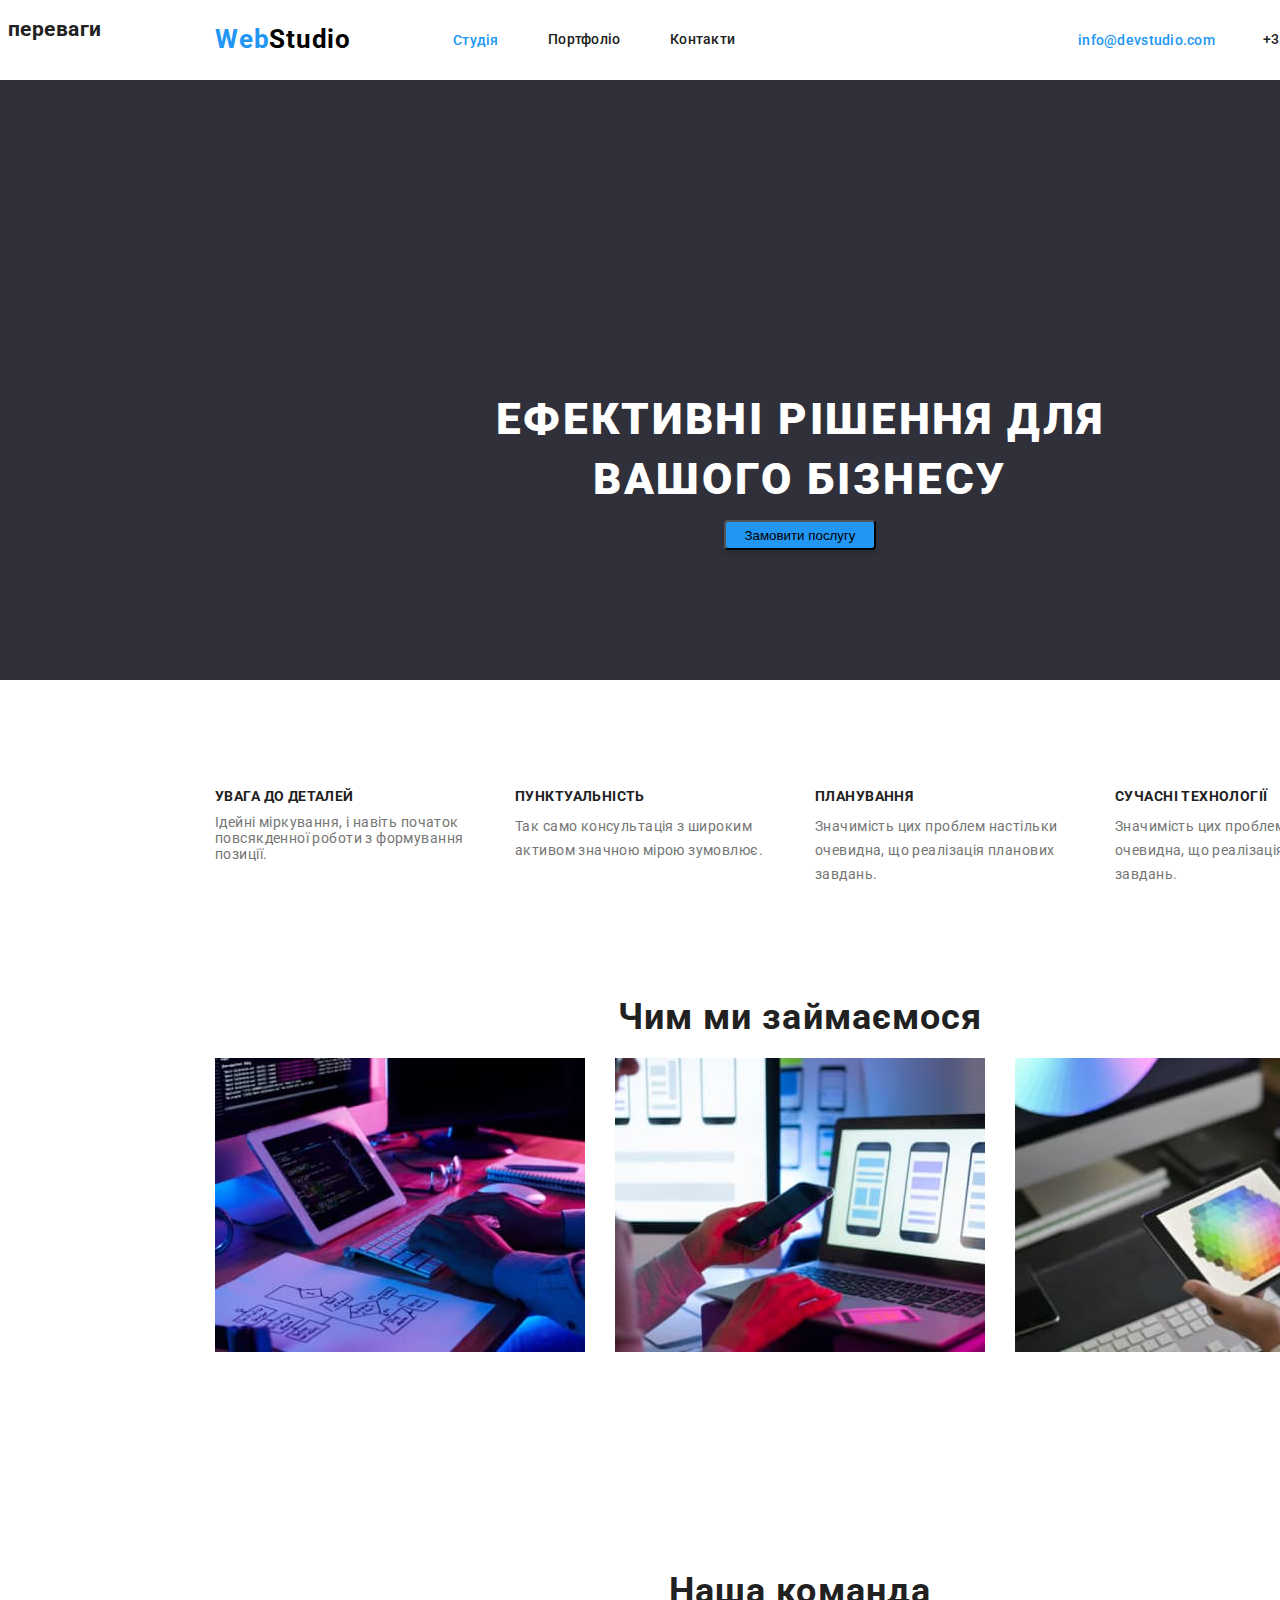
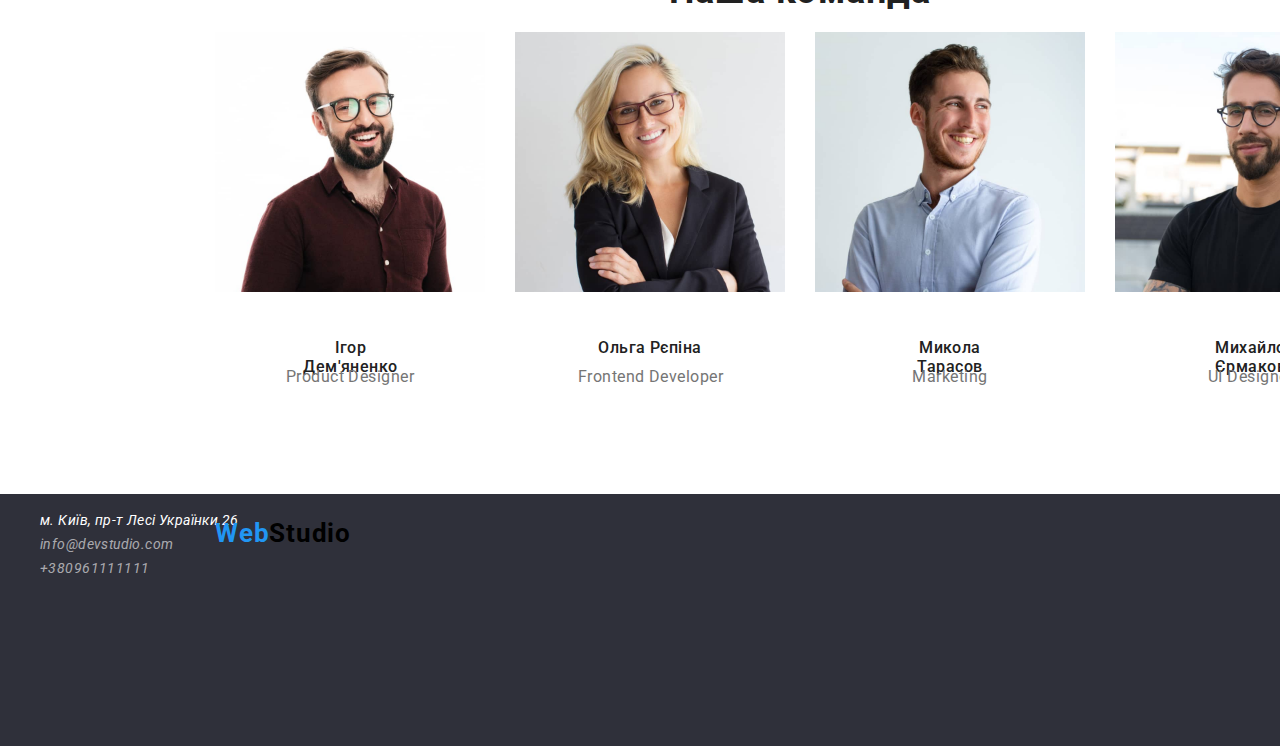
==== index.html @ 4e63bd3e "new" ====
<!DOCTYPE html>
<html lang="en">
<head>
    <meta charset="UTF-8">
    <meta http-equiv="X-UA-Compatible" content="IE=edge">
    <meta name="viewport" content="width=device-width, initial-scale=1.0">
    <title>Document</title>
    <link rel="preconnect" href="https://fonts.googleapis.com">
    <link rel="preconnect" href="https://fonts.gstatic.com" crossorigin>
    <link
      href="https://fonts.googleapis.com/css2?family=Raleway:700;&family=Roboto:400;500;700;900&display=swap"
      rel="stylesheet">
    <link rel="stylesheet" href="./css/style.css">
</head>
<body>
  <header>
   <a class="logo link logos"href='./index.html'>Web<span class="logoheader">Studio</span></a>
      <nav> 
        <ul class="list">
        <li><a class="lis-a lis-s link" href="./index.html">Студія</a></li>
        <li><a class="lis-b lis-p link" href="./portfolio.html">Портфоліо</a></li>
        <li><a class="lis-b link contact-style" href="">Контакти</a></li>
       </nav>
       <ul class="link list">
        <li><a class="lis-a link mail-s" href="mailto:info@devstudio.com">info@devstudio.com</a></li>
        <li><a class="lis-b link phone-s" href="tel:+380961111111">+380961111111</a></li>
      </ul>
  </header>  
<main>
    <section class="decision main-s">
        <h1 class="efect">Ефективні рішення для вашого бізнесу</h1>
        <button class="button" type="button">Замовити послугу</button>
    </section>
    <section class="service">
      <h2>переваги</h2>
      <ul class="list">
        <li>
        <h3 class="benefits-atantion">УВАГА ДО ДЕТАЛЕЙ</h3>
        <p class="about-benefits-atantion">Ідейні міркування, і навіть початок повсякденної роботи з формування позиції.</p>
      </li>
      <li>
        <h3 class="benefits-t">ПУНКТУАЛЬНІСТЬ</h3>
        <p class="about-benefits-time">Так само консультація з широким активом значною мірою зумовлює.</p>
      </li>
      <li>
        <h3 class="benefits-p">ПЛАНУВАННЯ</h3>
        <p class="about-benefits-plan">Значимість цих проблем настільки очевидна, що реалізація планових завдань.</p>
      </li>
      <li>
        <h3 class="benefits-tech">СУЧАСНІ ТЕХНОЛОГІЇ</h3>
        <p class="about-benefits-tech">Значимість цих проблем настільки очевидна, що реалізація планових завдань.</p>
      </li>
      </ul>  
    </section>
     <section class="what-we-are-doing">
        <H2 class="doing">Чим ми займаємося</H2>
        <ul class="list">
          <li><img class="fot" src="./img/fot.jpg" alt="foto1" width="370" height="auto"></li>
          <li><img class="fot1" src="./img/fot(1).jpg" alt="foto2" width="370" height="auto"></li>
          <li><img class="fot2" src="./img/fot(2).jpg" alt="foto3" width="370" height="auto"></li>
        </ul>
</section>
<section class="team">
    <H2 class="team-our" >Наша команда</H2>
    <ul class="list list-style-name">
    <li><img class="ihor" src="./img/ihor(1).jpg" alt="Ihor" width="270" height="auto"><h3 class="first-name-i">Ігор Дем'яненко</h3><p class="about-name-i">Product Designer</p></li>
    <li><img class="helga" src="./img/helga(1).jpg" alt="Helga" width="270" height="auto"><h3 class="first-name-h">Ольга Рєпіна</h3><p class="about-name-h">Frontend Developer</p></li>
    <li><img class="mykola" src="./img/mykola(1).jpg" alt="Mykola" width="270" height="auto"><h3 class="first-name-m">Микола Тарасов</h3><p class="about-name-m">Marketing</p></li>
    <li><img class="myhailo" src="./img/yermakov(1).jpg" alt="Mychaylo" width="270" height="auto"><h3 class="first-name-my">Михайло Єрмаков</h3><p class="about-name-my">UI Designer</p></li>
    </ul>
</section>
 </main>
  <footer class="color-footer">
  <a class="logo link logos" href='./index.html'>Web<span class="logoheader">Studio</span></a>
    <address>
      <ul class="link list">
        <li> <a class="street link" href="https://goo.gl/maps/SQMBnQ5JrjQnpqjb7"target="_blank" rel="noreferrer noopener">м. Київ, пр-т Лесі Українки,26</a></li>
        <li><a class="contact link" href="mailto:info@devstudio.com">info@devstudio.com</a></li>
        <li><a class="contact link" href="tel:+380961111111">+380961111111</a></li>
      </ul>
    </address>
</footer>
</body>
</html>
---- css/style.css ----
body {
    font-family: 'Roboto', sans-serif;
    background-color: #FFFFFF;
    color: #212121;
    font-size: 14px;
    letter-spacing: 0.03em;
}
/*HEADER*/
.link {
    text-decoration: none;
}
.list {
    list-style: none;
}
.logo {
        font-weight: 700;
        font-size: 26px;
        line-height: 31px;
        letter-spacing: 0.03em;
        color: #2196F3;
        text-decoration: none;
}
.logos {
    position: absolute;
        width: 145px;
        height: 31px;
        left: 215px;
        top: 24px;
} 
.logoheader {
        font-weight: 700;
        font-size: 26px;
        line-height: 31px;
        letter-spacing: 0.03em;
        color: #000000
}
.lis-p {
    position: absolute;
        width: 72px;
        height: 16px;
        left: 548px;
        top: 32px;
}
.lis-s {
    position: absolute;
        width: 45px;
        height: 16px;
        left: 453px;
        top: 32px;
}
.lis-b {
    font-weight: 500;
        font-size: 14px;
        line-height: 1.14;
        letter-spacing: 0.02em;
    color: #212121;
}
.contact-style {
    position: absolute;
        width: 64px;
        height: 16px;
        left: 670px;
        top: 32px;
}
.mail-s {
    position: absolute;
        width: 135px;
        height: 16px;
        left: 1078px;
        top: 32px;
}
.phone-s {
    position: absolute;
        width: 122px;
        height: 16px;
        left: 1263px;
        top: 32px;
}
.lis-a {
    font-weight: 500;
        font-size: 14px;
        line-height: 16px;
        letter-spacing: 0.02em;
    color: #2196F3;
}
.lis-c {
    font-weight: 500;
        font-size: 14px;
        line-height: 16px;
        letter-spacing: 0.02em;
    color: #757575;
    /*main*/
}
.efect {
    font-weight: 900;
        font-size: 44px;
        line-height: 60px;
        text-align: center;
        letter-spacing: 0.06em;
        text-transform: uppercase;
    color: #FFFFFF;
    position: absolute;
        width: 696px;
        height: 120px;
        left: 452px;
        top: 280px;
}
.main-s {
    position: absolute;
        width: 1600px;
        height: 600px;
        left: 0px;
        top: 80px;
    background: #2F303A;
}
.button {
    width: 216px;
        height: 50px;
        left: 692px;
        top: 430px;
        background: #2196F3;
        box-shadow: 0px 4px 4px rgba(0, 0, 0, 0.15);
        border-radius: 4px;
        cursor: pointer;
        position: absolute;
            width: 152px;
            height: 30px;
            left: 724px;
            top: 440px;
}
.benefits-atantion {
position: absolute;
    width: 270px;
    height: 16px;
    left: 215px;
    top: 774px;
    font-family: 'Roboto';
    font-style: normal;
    font-weight: 700;
    font-size: 14px;
    line-height: 16px;
    letter-spacing: 0.03em;
    text-transform: uppercase;
    color: #212121;
}
.about-benefits-atantion {
    position: absolute;
        width: 270px;
        height: 72px;
        left: 215px;
        top: 800px;
        font-family: 'Roboto';
        font-style: normal;
        font-weight: 400;
        font-size: 14px;
        line-height: 1,71px;
        /* or 171% */
        letter-spacing: 0.03em;
        color: #757575;
}
.benefits-t {
    position: absolute;
        width: 270px;
        height: 16px;
        left: 515px;
        top: 774px;
        font-family: 'Roboto';
        font-style: normal;
        font-weight: 700;
        font-size: 14px;
        line-height: 16px;
        letter-spacing: 0.03em;
        text-transform: uppercase;
        color: #212121;
}
.about-benefits-time {
    position: absolute;
        width: 270px;
        height: 48px;
        left: 515px;
        top: 800px;
    
        font-family: 'Roboto';
        font-style: normal;
        font-weight: 400;
        font-size: 14px;
        line-height: 24px;
        /* or 171% */
     letter-spacing: 0.03em;
     color: #757575;
}
.benefits-p {
position: absolute;
    width: 270px;
    height: 16px;
    left: 815px;
    top: 774px;
    font-family: 'Roboto';
    font-style: normal;
    font-weight: 700;
    font-size: 14px;
    line-height: 16px;
    letter-spacing: 0.03em;
    text-transform: uppercase;
    color: #212121;
}
.about-benefits-plan {
    position: absolute;
        width: 270px;
        height: 48px;
        left: 815px;
        top: 800px;
        font-family: 'Roboto';
        font-style: normal;
        font-weight: 400;
        font-size: 14px;
        line-height: 24px;
        /* or 171% */
    letter-spacing: 0.03em;
    color: #757575;
}
.benefits-tech {
    position: absolute;
        width: 270px;
        height: 16px;
        left: 1115px;
        top: 774px;
        font-family: 'Roboto';
        font-style: normal;
        font-weight: 700;
        font-size: 14px;
        line-height: 16px;
        letter-spacing: 0.03em;
        text-transform: uppercase;
        color: #212121;
}
.about-benefits-tech {
    position: absolute;
        width: 270px;
        height: 72px;
        left: 1115px;
        top: 800px;
    font-family: 'Roboto';
        font-style: normal;
        font-weight: 400;
        font-size: 14px;
        line-height: 24px;
        /* or 171% */
    letter-spacing: 0.03em;
    color: #757575;
}
.doing {
    position: absolute;
        width: 366px;
        height: 42px;
        left: 617px;
        top: 966px;
    font-family: 'Roboto';
        font-style: normal;
        font-weight: 700;
        font-size: 36px;
        line-height: 42px;
        text-align: center;
        letter-spacing: 0.03em;
    color: #212121;
}
.fot {
    position: absolute;
        width: 370px;
        height: 294px;
        left: 215px;
        top: 1058px;
    background: url(close-up-image-programer-working-his-desk-office_1098-18707.jpg);
        mix-blend-mode: normal;
}
.fot1 {
    position: absolute;
        width: 370px;
        height: 294px;
        left: 615px;
        top: 1058px;
     background: url(web-ui-designers-are-developing-application-smartphones-team-creators-is-working-interface-mobile-phones_8119-2713.jpg);
}
.fot2 {
    position: absolute;
        width: 370px;
        height: 294px;
        left: 1015px;
        top: 1058px;
     background: url(creative-artist-web-design-with-working-colour-selection-graphic-tablet_35674-1119.jpg);
}
.team-our {
position: absolute;
    width: 264px;
    height: 42px;
    left: 668px;
    top: 1540px;
font-family: 'Roboto';
    font-style: normal;
    font-weight: 700;
    font-size: 36px;
    line-height: 42px;
    text-align: center;
    letter-spacing: 0.03em;
color: #212121;
}
.ihor {
    position: absolute;
        width: 270px;
        height: 260px;
        left: 215px;
        top: 1632px;
    background: url(4853.jpg);
        border-radius: 0px;
}
.first-name-i {
    position: absolute;
        width: 129px;
        height: 19px;
        left: 286px;
        top: 1922px;
    font-family: 'Roboto';
        font-style: normal;
        font-weight: 500;
        font-size: 16px;
        line-height: 19px;
        /* identical to box height */
    text-align: center;
        letter-spacing: 0.03em;
    color: #212121;
}
.about-name-i {
position: absolute;
    width: 130px;
    height: 19px;
    left: 285px;
    top: 1951px;
font-family: 'Roboto';
    font-style: normal;
    font-weight: 400;
    font-size: 16px;
    line-height: 19px;
    /* identical to box height */
 text-align: center;
    letter-spacing: 0.03em;
 color: #757575;
}
.helga {
    position: absolute;
        width: 270px;
        height: 260px;
        left: 515px;
        top: 1632px;
    background: url(5844);
        border-radius: 0px;
}
.first-name-h {
    position: absolute;
        width: 104px;
        height: 19px;
        left: 598px;
        top: 1922px;
    font-family: 'Roboto';
        font-style: normal;
        font-weight: 500;
        font-size: 16px;
        line-height: 19px;
        /* identical to box height */
     text-align: center;
        letter-spacing: 0.03em;
     color: #212121;
}
.about-name-h {
    position: absolute;
        width: 147px;
        height: 19px;
        left: 577px;
        top: 1951px;
    font-family: 'Roboto';
        font-style: normal;
        font-weight: 400;
        font-size: 16px;
        line-height: 19px;
        /* identical to box height */
    text-align: center;
        letter-spacing: 0.03em;
    color: #757575;
}
.mykola {
    position: absolute;
        width: 270px;
        height: 260px;
        left: 815px;
        top: 1632px;
    background: url(16166.jpg);
        border-radius: 0px;
}
.first-name-m {
    position: absolute;
        width: 130px;
        height: 19px;
        left: 885px;
        top: 1922px;
    font-family: 'Roboto';
        font-style: normal;
        font-weight: 500;
        font-size: 16px;
        line-height: 19px;
        /* identical to box height */
    text-align: center;
        letter-spacing: 0.03em;
    color: #212121;
}
.about-name-m {
    position: absolute;
        width: 76px;
        height: 19px;
        left: 912px;
        top: 1951px;
    font-family: 'Roboto';
        font-style: normal;
        font-weight: 400;
        font-size: 16px;
        line-height: 19px;
        /* identical to box height */
     text-align: center;
        letter-spacing: 0.03em;
    color: #757575;
}
.myhailo {
    position: absolute;
        width: 270px;
        height: 260px;
        left: 1115px;
        top: 1632px;
    background: url(2968);
        border-radius: 0px;
}
.first-name-my {
    position: absolute;
        width: 145px;
        height: 19px;
        left: 1178px;
        top: 1922px;
    font-family: 'Roboto';
        font-style: normal;
        font-weight: 500;
        font-size: 16px;
        line-height: 19px;
        /* identical to box height */
    text-align: center;
        letter-spacing: 0.03em;
    color: #212121;
}
.about-name-my {
    position: absolute;
        width: 87px;
        height: 19px;
        left: 1207px;
        top: 1951px;
    font-family: 'Roboto';
        font-style: normal;
        font-weight: 400;
        font-size: 16px;
        line-height: 19px;
        /* identical to box height */
    text-align: center;
        letter-spacing: 0.03em;
    color: #757575;
}
    
/*FOOTER*/
.color-footer {
    position: absolute;
        width: 1600px;
        height: 252px;
        left: 0px;
        top: 2094px;
    background: #2F303A;
}
.street {
    font-weight: 400;
        font-size: 14px;
        line-height: 24px;
        letter-spacing: 0.03em;
    color: #FFFFFF;
}
.contact {
    font-weight: 400;
        font-size: 14px;
        line-height: 24px;
        letter-spacing: 0.03em;
    color: rgba(255, 255, 255, 0.6);
}
.street-s {
    position: absolute;
        width: 231px;
        height: 21px;
        left: 215px;
        top: 2205px;
    font-family: 'Roboto';
        font-style: normal;
        font-weight: 400;
        font-size: 14px;
        line-height: 24px;
        /* or 171% */
    letter-spacing: 0.03em;
    color: #FFFFFF;
}
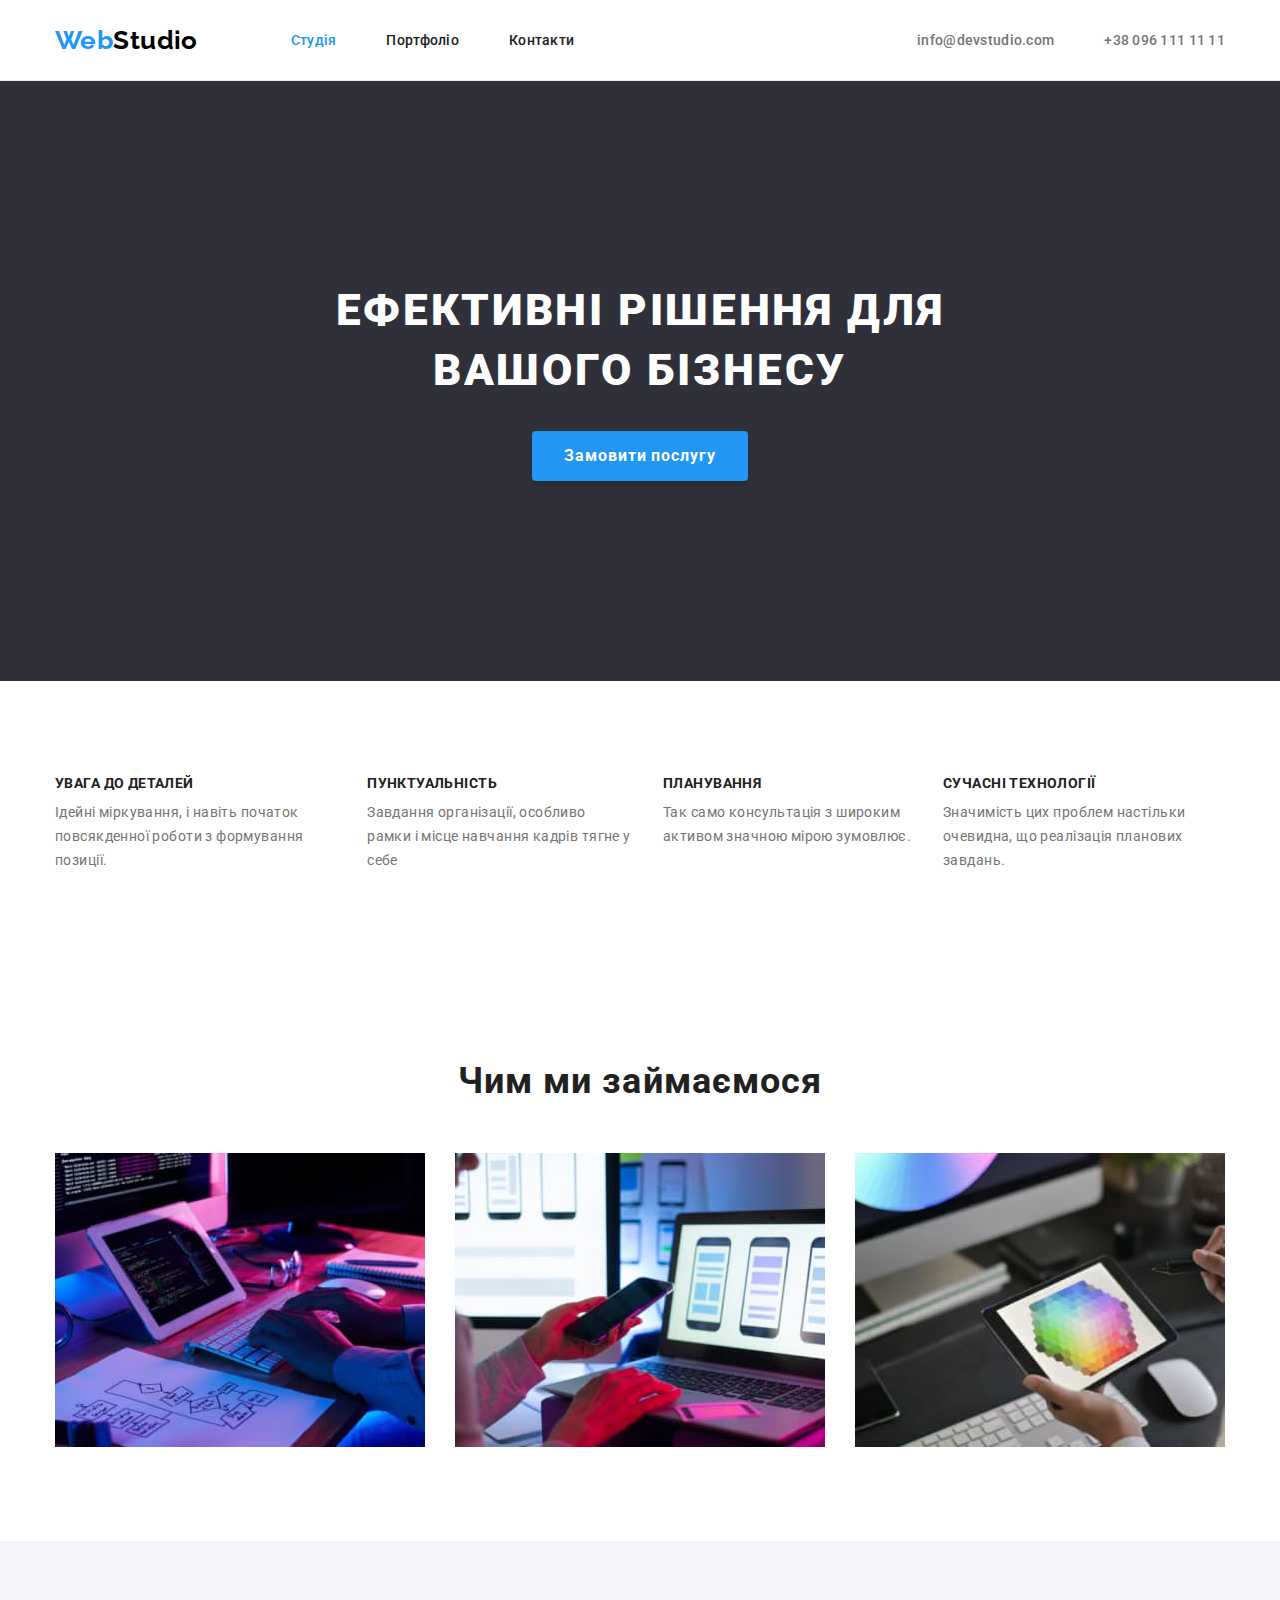
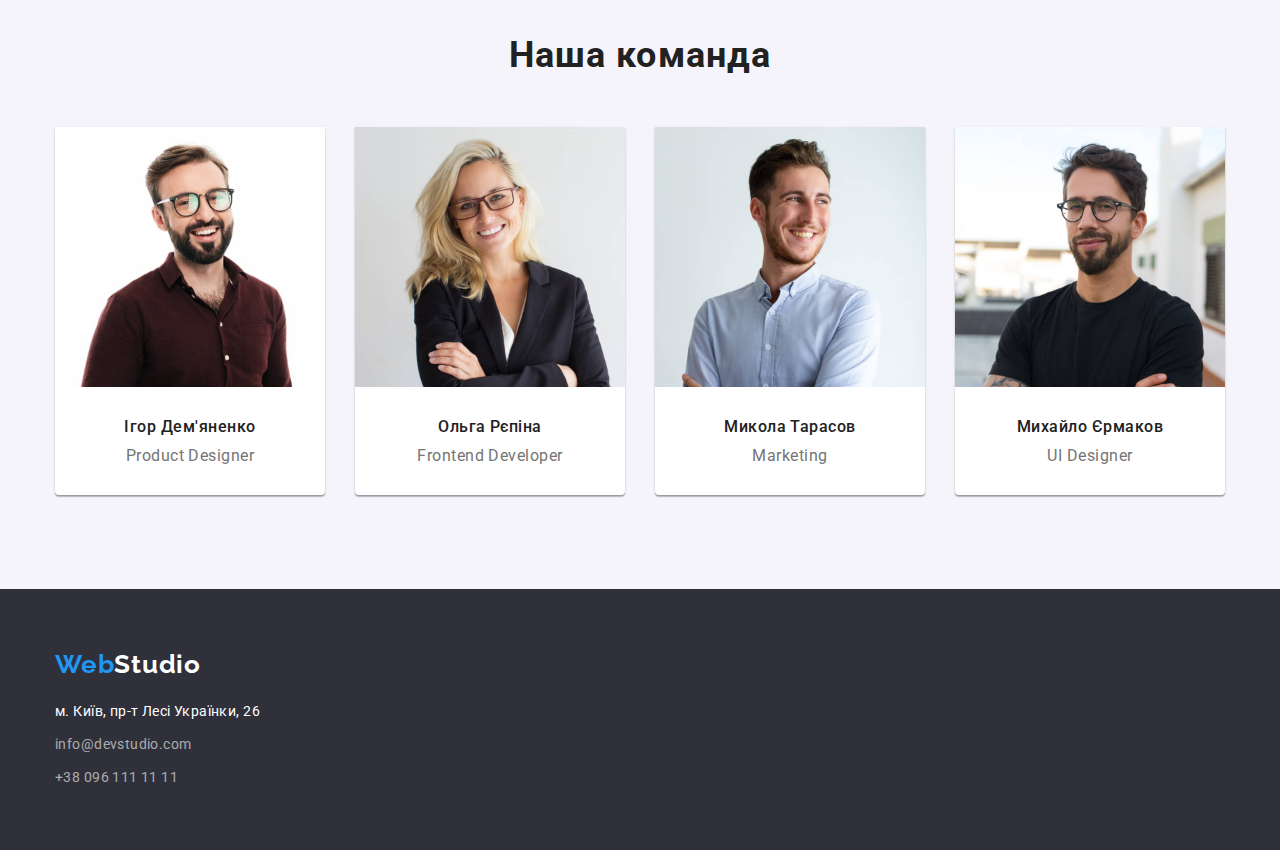
==== commit 83cc3ed1: "changess" ====
--- a/index.html
+++ b/index.html
@@ -1,84 +1,183 @@
 <!DOCTYPE html>
-<html lang="en">
+<html lang="uk">
+
 <head>
-    <meta charset="UTF-8">
-    <meta http-equiv="X-UA-Compatible" content="IE=edge">
-    <meta name="viewport" content="width=device-width, initial-scale=1.0">
+    <meta charset="UTF-8" />
+    <meta http-equiv="X-UA-Compatible" content="IE=edge" />
+    <meta name="viewport" content="width=device-width, initial-scale=1.0" />
     <title>Document</title>
-    <link rel="preconnect" href="https://fonts.googleapis.com">
-    <link rel="preconnect" href="https://fonts.gstatic.com" crossorigin>
+    <link rel="preconnect" href="https://fonts.googleapis.com" />
+    <link rel="preconnect" href="https://fonts.gstatic.com" crossorigin />
     <link
-      href="https://fonts.googleapis.com/css2?family=Raleway:700;&family=Roboto:400;500;700;900&display=swap"
-      rel="stylesheet">
-    <link rel="stylesheet" href="./css/style.css">
+        href="https://fonts.googleapis.com/css2?family=Raleway:wght@700&family=Roboto:wght@400;500;700;900&display=swap"
+        rel="stylesheet" />
+    <link rel="stylesheet"
+        href="https://cdnjs.cloudflare.com/ajax/libs/modern-normalize/1.0.0/modern-normalize.min.css" />
+    <link rel="stylesheet" href="./css/style.css" />
 </head>
+
 <body>
-  <header>
-   <a class="logo link logos"href='./index.html'>Web<span class="logoheader">Studio</span></a>
-      <nav> 
-        <ul class="list">
-        <li><a class="lis-a lis-s link" href="./index.html">Студія</a></li>
-        <li><a class="lis-b lis-p link" href="./portfolio.html">Портфоліо</a></li>
-        <li><a class="lis-b link contact-style" href="">Контакти</a></li>
-       </nav>
-       <ul class="link list">
-        <li><a class="lis-a link mail-s" href="mailto:info@devstudio.com">info@devstudio.com</a></li>
-        <li><a class="lis-b link phone-s" href="tel:+380961111111">+380961111111</a></li>
-      </ul>
-  </header>  
-<main>
-    <section class="decision main-s">
-        <h1 class="efect">Ефективні рішення для вашого бізнесу</h1>
-        <button class="button" type="button">Замовити послугу</button>
-    </section>
-    <section class="service">
-      <h2>переваги</h2>
-      <ul class="list">
-        <li>
-        <h3 class="benefits-atantion">УВАГА ДО ДЕТАЛЕЙ</h3>
-        <p class="about-benefits-atantion">Ідейні міркування, і навіть початок повсякденної роботи з формування позиції.</p>
-      </li>
-      <li>
-        <h3 class="benefits-t">ПУНКТУАЛЬНІСТЬ</h3>
-        <p class="about-benefits-time">Так само консультація з широким активом значною мірою зумовлює.</p>
-      </li>
-      <li>
-        <h3 class="benefits-p">ПЛАНУВАННЯ</h3>
-        <p class="about-benefits-plan">Значимість цих проблем настільки очевидна, що реалізація планових завдань.</p>
-      </li>
-      <li>
-        <h3 class="benefits-tech">СУЧАСНІ ТЕХНОЛОГІЇ</h3>
-        <p class="about-benefits-tech">Значимість цих проблем настільки очевидна, що реалізація планових завдань.</p>
-      </li>
-      </ul>  
-    </section>
-     <section class="what-we-are-doing">
-        <H2 class="doing">Чим ми займаємося</H2>
-        <ul class="list">
-          <li><img class="fot" src="./img/fot.jpg" alt="foto1" width="370" height="auto"></li>
-          <li><img class="fot1" src="./img/fot(1).jpg" alt="foto2" width="370" height="auto"></li>
-          <li><img class="fot2" src="./img/fot(2).jpg" alt="foto3" width="370" height="auto"></li>
-        </ul>
-</section>
-<section class="team">
-    <H2 class="team-our" >Наша команда</H2>
-    <ul class="list list-style-name">
-    <li><img class="ihor" src="./img/ihor(1).jpg" alt="Ihor" width="270" height="auto"><h3 class="first-name-i">Ігор Дем'яненко</h3><p class="about-name-i">Product Designer</p></li>
-    <li><img class="helga" src="./img/helga(1).jpg" alt="Helga" width="270" height="auto"><h3 class="first-name-h">Ольга Рєпіна</h3><p class="about-name-h">Frontend Developer</p></li>
-    <li><img class="mykola" src="./img/mykola(1).jpg" alt="Mykola" width="270" height="auto"><h3 class="first-name-m">Микола Тарасов</h3><p class="about-name-m">Marketing</p></li>
-    <li><img class="myhailo" src="./img/yermakov(1).jpg" alt="Mychaylo" width="270" height="auto"><h3 class="first-name-my">Михайло Єрмаков</h3><p class="about-name-my">UI Designer</p></li>
-    </ul>
-</section>
- </main>
-  <footer class="color-footer">
-  <a class="logo link logos" href='./index.html'>Web<span class="logoheader">Studio</span></a>
-    <address>
-      <ul class="link list">
-        <li> <a class="street link" href="https://goo.gl/maps/SQMBnQ5JrjQnpqjb7"target="_blank" rel="noreferrer noopener">м. Київ, пр-т Лесі Українки,26</a></li>
-        <li><a class="contact link" href="mailto:info@devstudio.com">info@devstudio.com</a></li>
-        <li><a class="contact link" href="tel:+380961111111">+380961111111</a></li>
-      </ul>
-    </address>
-</footer>
+    <!--Header-->
+    <header class="header-site">
+        <div class="container mine-nav">
+            <nav class="nav-header">
+                <a class="logo link" lang="en" href="./index.html"><span class="web">Web</span>Studio</a>
+                <ul class="site-nav list">
+                    <li class="item">
+                        <a class="link current" href="./index.html">Студія</a>
+                    </li>
+                    <li class="item">
+                        <a class="link" href="./portfolio.html">Портфоліо</a>
+                    </li>
+                    <li class="item">
+                        <a class="link" href="./index.html">Контакти</a>
+                    </li>
+                </ul>
+            </nav>
+            <ul class="site-contacts list">
+                <li class="item">
+                    <a class="link" href="mailto:info@devstudio.com">info@devstudio.com</a>
+                </li>
+                <li class="item">
+                    <a class="link" href="tel:+380961111111">+38 096 111 11 11</a>
+                </li>
+            </ul>
+        </div>
+    </header>
+    <!-- MAIN -->
+    <main>
+        <!--Hiro-->
+        <section class="hero">
+            <div class="container">
+                <h1 class="title-hero">Ефективні рішення для вашого бізнесу</h1>
+                <button type="button" class="button-hero">Замовити послугу</button>
+            </div>
+        </section>
+        <!--Section 2-->
+        <section class="section benefits">
+            <div class="container">
+                <h2 class="visually-hidden">Наші переваги</h2>
+                <ul class="benefits-item list">
+                    <li class="item">
+                        <h3 class="title-three">УВАГА ДО ДЕТАЛЕЙ</h3>
+                        <p class="text">
+                            Ідейні міркування, і навіть початок повсякденної роботи з
+                            формування позиції.
+                        </p>
+                    </li>
+                    <li class="item">
+                        <h3 class="title-three">ПУНКТУАЛЬНІСТЬ</h3>
+                        <p class="text">
+                            Завдання організації, особливо рамки і місце навчання кадрів
+                            тягне у себе
+                        </p>
+                    </li>
+                    <li class="item">
+                        <h3 class="title-three">ПЛАНУВАННЯ</h3>
+                        <p class="text">
+                            Так само консультація з широким активом значною мірою зумовлює.
+                        </p>
+                    </li>
+                    <li class="item">
+                        <h3 class="title-three">СУЧАСНІ ТЕХНОЛОГІЇ</h3>
+                        <p class="text">
+                            Значимість цих проблем настільки очевидна, що реалізація
+                            планових завдань.
+                        </p>
+                    </li>
+                </ul>
+            </div>
+        </section>
+        <!--Section 3-->
+        <section class="section images padding">
+            <div class="container">
+                <h2 class="section-title">Чим ми займаємося</h2>
+                <ul class="ofers-item list">
+                    <li class="item">
+                        <img src="./img/fot.jpg" alt="Computer" width="370" />
+                    </li>
+                    <li class="item">
+                        <img src="./img/fot(1).jpg" alt="Phone" width="370" />
+                    </li>
+                    <li class="item">
+                        <img src="./img/fot(2).jpg" alt="Tablet" width="370" />
+                    </li>
+                </ul>
+            </div>
+        </section>
+        <!--Section 4-->
+        <section class="section team padding">
+            <div class="container">
+                <h2 class="section-title">Наша команда</h2>
+                <ul class="team-item list">
+                    <li class="team-card">
+                        <div class="team-thumb">
+                            <img src="./img/ihor(1).jpg" alt="Ігор Дем'яненко" width="270" />
+                        </div>
+
+                        <div class="team-content">
+                            <h3 class="title-name">Ігор Дем'яненко</h3>
+                            <p lang="en" class="team-text">Product Designer</p>
+                        </div>
+                    </li>
+
+                    <li class="team-card">
+                        <div class="team-thumb">
+                            <img src="./img/helga(1).jpg" alt="Ольга Рєпіна" width="270" />
+                        </div>
+
+                        <div class="team-content">
+                            <h3 class="title-name">Ольга Рєпіна</h3>
+                            <p lang="en" class="team-text">Frontend Developer</p>
+                        </div>
+                    </li>
+
+                    <li class="team-card">
+                        <div class="team-thumb">
+                            <img src="./img/mykola(1).jpg" alt="Микола Тарасов" width="270" />
+                        </div>
+
+                        <div class="team-content">
+                            <h3 class="title-name">Микола Тарасов</h3>
+                            <p lang="en" class="team-text">Marketing</p>
+                        </div>
+                    </li>
+
+                    <li class="team-card">
+                        <div class="team-thumb">
+                            <img src="./img/yermakov(1).jpg" alt="Михайло Єрмаков" width="270" />
+                        </div>
+
+                        <div class="team-content">
+                            <h3 class="title-name">Михайло Єрмаков</h3>
+                            <p lang="en" class="team-text">UI Designer</p>
+                        </div>
+                    </li>
+                </ul>
+            </div>
+        </section>
+    </main>
+    <!-- FOOTER -->
+    <footer class="footer-info">
+        <div class="container">
+            <a lang="en" href="./index.html" class="logo-footer link"><span class="footer-logo">Web</span>Studio</a>
+            <address class="add-full">
+                <ul class="footer-contakt list">
+                    <li class="item">
+                        <a class="footer-adr link" href="https://goo.gl/maps/CPtrU1FHBa2aNyZL9" target="_blank"
+                            rel="noopener noreferrer nofollow" class="link">м. Київ, пр-т Лесі Українки, 26</a>
+                    </li>
+                    <li class="item">
+                        <a class="footer-person link" href="mailto:info@devstudio.com"
+                            class="link">info@devstudio.com</a>
+                    </li>
+                    <li class="item">
+                        <a class="footer-person link" href="tel:+380961111111" class="link">+38 096 111 11 11</a>
+                    </li>
+                </ul>
+            </address>
+        </div>
+    </footer>
 </body>
+
 </html>--- a/css/style.css
+++ b/css/style.css
@@ -1,509 +1,412 @@
+.visually-hidden {
+    position: absolute;
+    width: 1px;
+    height: 1px;
+    margin: -1px;
+    border: 0;
+    padding: 0;
+
+    white-space: nowrap;
+    clip-path: inset(100%);
+    clip: rect(0 0 0 0);
+    overflow: hidden;
+}
+
+:root {
+    /* color */
+    --one-text-color: #212121;
+    --second-text-color: #757575;
+    --one-backgraund-color: #ffffff;
+    --second-backgraund-color: #f5f4fa;
+    --hero-bcg: #2f303a;
+    --akcent-color: #2196f3;
+    --second-akcent-color: #ffffff;
+    --card-bcg: #eeeeee;
+    --logo-color: #000000;
+    /* font */
+    --one-font-family: "Roboto", sans-serif;
+    --logo-font-style: "Raleway", sans-serif;
+    /* shadow */
+    --card-shadow: 0px 1px 3px rgba(0, 0, 0, 0.12),
+        0px 1px 1px rgba(0, 0, 0, 0.14),
+        0px 2px 1px rgba(0, 0, 0, 0.2);
+}
+
 body {
-    font-family: 'Roboto', sans-serif;
-    background-color: #FFFFFF;
-    color: #212121;
-    font-size: 14px;
-    letter-spacing: 0.03em;
-}
-/*HEADER*/
+    font-family: var(--one-font-family);
+    color: var(--one-text-color);
+    font-size: 14px;
+    letter-spacing: 0.03em;
+    background-color: var(--one-backgraund-color);
+}
+
+/* Утіліти */
+.list {
+    list-style: none;
+    padding-left: 0;
+    margin: 0;
+}
+
 .link {
     text-decoration: none;
 }
-.list {
-    list-style: none;
-}
+
+h1,
+h2,
+h3,
+h4,
+h5,
+h6,
+p,
+ul {
+    margin: 0;
+    padding-left: 0;
+}
+
+img {
+    display: block;
+    max-width: 100%;
+    height: auto;
+}
+
+.container {
+    width: 1200px;
+    margin: 0 auto;
+    padding: 0 15px;
+}
+
+.section {
+    padding-top: 94px;
+    padding-bottom: 94px;
+}
+
+.padding {
+    padding-bottom: 94px;
+}
+
+/* HEADER */
+.header-site {
+    border-bottom: 1px solid #ECECEC;
+}
+
+.nav-header {
+    display: flex;
+    align-items: center;
+}
+
+.container.mine-nav {
+    display: flex;
+    align-items: center;
+}
+
 .logo {
-        font-weight: 700;
-        font-size: 26px;
-        line-height: 31px;
-        letter-spacing: 0.03em;
-        color: #2196F3;
-        text-decoration: none;
-}
-.logos {
-    position: absolute;
-        width: 145px;
-        height: 31px;
-        left: 215px;
-        top: 24px;
-} 
-.logoheader {
-        font-weight: 700;
-        font-size: 26px;
-        line-height: 31px;
-        letter-spacing: 0.03em;
-        color: #000000
-}
-.lis-p {
-    position: absolute;
-        width: 72px;
-        height: 16px;
-        left: 548px;
-        top: 32px;
-}
-.lis-s {
-    position: absolute;
-        width: 45px;
-        height: 16px;
-        left: 453px;
-        top: 32px;
-}
-.lis-b {
+    align-items: center;
+
+    font-family: var(--logo-font-style);
+    font-weight: 700;
+    font-size: 26px;
+    line-height: 1.192;
+    color: var(--logo-color);
+}
+
+.web {
+    color: var(--akcent-color);
+}
+
+.site-nav {
+    display: flex;
+    padding-top: 32px;
+    padding-bottom: 32px;
+    margin-left: 93px;
+    gap: 50px;
+}
+
+.site-contacts {
+    display: flex;
+    margin-left: auto;
+    gap: 50px;
+}
+
+.site-nav .link {
     font-weight: 500;
-        font-size: 14px;
-        line-height: 1.14;
-        letter-spacing: 0.02em;
-    color: #212121;
-}
-.contact-style {
-    position: absolute;
-        width: 64px;
-        height: 16px;
-        left: 670px;
-        top: 32px;
-}
-.mail-s {
-    position: absolute;
-        width: 135px;
-        height: 16px;
-        left: 1078px;
-        top: 32px;
-}
-.phone-s {
-    position: absolute;
-        width: 122px;
-        height: 16px;
-        left: 1263px;
-        top: 32px;
-}
-.lis-a {
+    font-size: 14px;
+    line-height: 1.142;
+    letter-spacing: 0.02em;
+    color: var(--one-text-color);
+}
+
+.site-nav .link:hover,
+.site-nav .link:focus {
+    color: var(--akcent-color);
+}
+
+.site-nav>.item:not(:last-child) {
+    gap: 50px;
+}
+
+.site-contacts>.item:not(:last-child) {
+    gap: 50px;
+}
+
+a.link.current {
+    color: var(--akcent-color);
+}
+
+.site-contacts .link {
     font-weight: 500;
-        font-size: 14px;
-        line-height: 16px;
-        letter-spacing: 0.02em;
-    color: #2196F3;
-}
-.lis-c {
+    font-size: 14px;
+    line-height: 1.142;
+    letter-spacing: 0.02em;
+    color: var(--second-text-color);
+}
+
+.site-contacts .link:hover,
+.site-contacts .link:focus {
+    color: var(--akcent-color);
+}
+
+/* Hero  */
+.hero {
+
+    background-color: var(--hero-bcg);
+    text-align: center;
+    padding-top: 200px;
+    padding-bottom: 200px;
+}
+
+.title-hero {
+    width: 696px;
+    margin: 0 auto;
+    margin-bottom: 30px;
+    font-weight: 900;
+    font-size: 44px;
+    line-height: 1.363;
+    letter-spacing: 0.06em;
+    text-transform: uppercase;
+    color: var(--second-akcent-color);
+}
+
+.button-hero {
+    margin-bottom: 0;
+    text-align: center;
+    min-width: 216px;
+    padding: 10px 32px;
+    border-radius: 4px;
+    font-family: inherit;
+    font-weight: 700;
+    font-size: 16px;
+    line-height: 1.875;
+    letter-spacing: 0.06em;
+    color: var(--second-akcent-color);
+    background-color: var(--akcent-color);
+    cursor: pointer;
+    border: none;
+    box-shadow: 0px 4px 4px rgba(0, 0, 0, 0.15);
+}
+
+.benefits-item {
+    display: flex;
+    padding: 94px. 0;
+}
+
+.benefits-item .item+.item {
+    margin-left: 30px;
+}
+
+.title-three {
+    margin-bottom: 10px;
+    font-weight: 700;
+    font-size: 14px;
+    line-height: 1.142;
+    text-transform: uppercase;
+}
+
+.text {
+    line-height: 1.714;
+    color: var(--second-text-color);
+}
+
+.ofers-item {
+    display: flex;
+}
+
+.ofers-item>.item:not(:last-child) {
+    margin-right: 30px;
+}
+
+.section-title {
+    margin-bottom: 50px;
+    font-weight: 700;
+    font-size: 36px;
+    line-height: 1.166;
+    text-align: center;
+    letter-spacing: 0.03em;
+}
+
+.section.team {
+    background: var(--second-backgraund-color);
+    padding-top: 94px;
+}
+
+.team-card {
+    background-color: var(--second-akcent-color);
+    box-shadow: var(--card-shadow);
+    border-radius: 0px 0px 4px 4px;
+}
+
+.team-item {
+    display: flex;
+}
+
+.team-item>.team-card:not(:last-child) {
+    margin-right: 30px;
+}
+
+.team-content {
+    padding-top: 30px;
+    padding-bottom: 30px;
+}
+
+.title-name {
+    margin-bottom: 10px;
+    font-size: 16px;
     font-weight: 500;
-        font-size: 14px;
-        line-height: 16px;
-        letter-spacing: 0.02em;
-    color: #757575;
-    /*main*/
-}
-.efect {
-    font-weight: 900;
-        font-size: 44px;
-        line-height: 60px;
-        text-align: center;
-        letter-spacing: 0.06em;
-        text-transform: uppercase;
-    color: #FFFFFF;
-    position: absolute;
-        width: 696px;
-        height: 120px;
-        left: 452px;
-        top: 280px;
-}
-.main-s {
-    position: absolute;
-        width: 1600px;
-        height: 600px;
-        left: 0px;
-        top: 80px;
-    background: #2F303A;
-}
+    line-height: 1.187;
+    text-align: center;
+    letter-spacing: 0.03em;
+}
+
+.team-text {
+    font-size: 16px;
+    line-height: 1.187;
+    text-align: center;
+    letter-spacing: 0.03em;
+    color: var(--second-text-color);
+}
+
+.footer-info {
+    background-color: var(--hero-bcg);
+    padding-top: 60px;
+    padding-bottom: 60px;
+}
+
+.footer-contakt {
+    display: block;
+}
+
+.footer-contakt>.item:not(:last-child) {
+    margin-bottom: 9px;
+}
+
+.logo-footer {
+    font-family: var(--logo-font-style);
+    font-weight: 700;
+    font-size: 26px;
+    line-height: 1.192;
+    letter-spacing: 0.03em;
+    color: var(--second-akcent-color);
+}
+
+.footer-logo {
+    color: var(--akcent-color);
+}
+
+.add-full {
+    margin-top: 20px;
+}
+
+.footer-adr {
+    font-style: normal;
+    font-size: 14px;
+    line-height: 1.714;
+    letter-spacing: 0.03em;
+    color: #ffffff;
+}
+
+.footer-adr:hover,
+.footer-adr:focus {
+    color: var(--akcent-color);
+}
+
+.footer-person {
+    font-style: normal;
+    font-size: 14px;
+    line-height: 1.714;
+    letter-spacing: 0.03em;
+    color: rgba(255, 255, 255, 0.6);
+}
+
+.footer-person:hover,
+.footer-person:focus {
+    color: var(--akcent-color);
+}
+
+/* Сторінка 2 */
+.button-card {
+    text-align: center;
+    padding: 6px 22px;
+
+    font-family: var(--one-font-family);
+    font-weight: 500;
+    font-size: 16px;
+    line-height: 1.625;
+    letter-spacing: 0.03em;
+    color: var(--one-text-color);
+    background-color: var(--second-backgraund-color);
+    cursor: pointer;
+    border-radius: 4px;
+    border: none;
+}
+
+.button-card:hover,
+.button-card:focus {
+    color: var(--second-akcent-color);
+    background-color: var(--akcent-color);
+}
+
 .button {
-    width: 216px;
-        height: 50px;
-        left: 692px;
-        top: 430px;
-        background: #2196F3;
-        box-shadow: 0px 4px 4px rgba(0, 0, 0, 0.15);
-        border-radius: 4px;
-        cursor: pointer;
-        position: absolute;
-            width: 152px;
-            height: 30px;
-            left: 724px;
-            top: 440px;
-}
-.benefits-atantion {
-position: absolute;
-    width: 270px;
-    height: 16px;
-    left: 215px;
-    top: 774px;
-    font-family: 'Roboto';
-    font-style: normal;
-    font-weight: 700;
-    font-size: 14px;
-    line-height: 16px;
-    letter-spacing: 0.03em;
-    text-transform: uppercase;
-    color: #212121;
-}
-.about-benefits-atantion {
-    position: absolute;
-        width: 270px;
-        height: 72px;
-        left: 215px;
-        top: 800px;
-        font-family: 'Roboto';
-        font-style: normal;
-        font-weight: 400;
-        font-size: 14px;
-        line-height: 1,71px;
-        /* or 171% */
-        letter-spacing: 0.03em;
-        color: #757575;
-}
-.benefits-t {
-    position: absolute;
-        width: 270px;
-        height: 16px;
-        left: 515px;
-        top: 774px;
-        font-family: 'Roboto';
-        font-style: normal;
-        font-weight: 700;
-        font-size: 14px;
-        line-height: 16px;
-        letter-spacing: 0.03em;
-        text-transform: uppercase;
-        color: #212121;
-}
-.about-benefits-time {
-    position: absolute;
-        width: 270px;
-        height: 48px;
-        left: 515px;
-        top: 800px;
-    
-        font-family: 'Roboto';
-        font-style: normal;
-        font-weight: 400;
-        font-size: 14px;
-        line-height: 24px;
-        /* or 171% */
-     letter-spacing: 0.03em;
-     color: #757575;
-}
-.benefits-p {
-position: absolute;
-    width: 270px;
-    height: 16px;
-    left: 815px;
-    top: 774px;
-    font-family: 'Roboto';
-    font-style: normal;
-    font-weight: 700;
-    font-size: 14px;
-    line-height: 16px;
-    letter-spacing: 0.03em;
-    text-transform: uppercase;
-    color: #212121;
-}
-.about-benefits-plan {
-    position: absolute;
-        width: 270px;
-        height: 48px;
-        left: 815px;
-        top: 800px;
-        font-family: 'Roboto';
-        font-style: normal;
-        font-weight: 400;
-        font-size: 14px;
-        line-height: 24px;
-        /* or 171% */
-    letter-spacing: 0.03em;
-    color: #757575;
-}
-.benefits-tech {
-    position: absolute;
-        width: 270px;
-        height: 16px;
-        left: 1115px;
-        top: 774px;
-        font-family: 'Roboto';
-        font-style: normal;
-        font-weight: 700;
-        font-size: 14px;
-        line-height: 16px;
-        letter-spacing: 0.03em;
-        text-transform: uppercase;
-        color: #212121;
-}
-.about-benefits-tech {
-    position: absolute;
-        width: 270px;
-        height: 72px;
-        left: 1115px;
-        top: 800px;
-    font-family: 'Roboto';
-        font-style: normal;
-        font-weight: 400;
-        font-size: 14px;
-        line-height: 24px;
-        /* or 171% */
-    letter-spacing: 0.03em;
-    color: #757575;
-}
-.doing {
-    position: absolute;
-        width: 366px;
-        height: 42px;
-        left: 617px;
-        top: 966px;
-    font-family: 'Roboto';
-        font-style: normal;
-        font-weight: 700;
-        font-size: 36px;
-        line-height: 42px;
-        text-align: center;
-        letter-spacing: 0.03em;
-    color: #212121;
-}
-.fot {
-    position: absolute;
-        width: 370px;
-        height: 294px;
-        left: 215px;
-        top: 1058px;
-    background: url(close-up-image-programer-working-his-desk-office_1098-18707.jpg);
-        mix-blend-mode: normal;
-}
-.fot1 {
-    position: absolute;
-        width: 370px;
-        height: 294px;
-        left: 615px;
-        top: 1058px;
-     background: url(web-ui-designers-are-developing-application-smartphones-team-creators-is-working-interface-mobile-phones_8119-2713.jpg);
-}
-.fot2 {
-    position: absolute;
-        width: 370px;
-        height: 294px;
-        left: 1015px;
-        top: 1058px;
-     background: url(creative-artist-web-design-with-working-colour-selection-graphic-tablet_35674-1119.jpg);
-}
-.team-our {
-position: absolute;
-    width: 264px;
-    height: 42px;
-    left: 668px;
-    top: 1540px;
-font-family: 'Roboto';
-    font-style: normal;
-    font-weight: 700;
-    font-size: 36px;
-    line-height: 42px;
-    text-align: center;
-    letter-spacing: 0.03em;
-color: #212121;
-}
-.ihor {
-    position: absolute;
-        width: 270px;
-        height: 260px;
-        left: 215px;
-        top: 1632px;
-    background: url(4853.jpg);
-        border-radius: 0px;
-}
-.first-name-i {
-    position: absolute;
-        width: 129px;
-        height: 19px;
-        left: 286px;
-        top: 1922px;
-    font-family: 'Roboto';
-        font-style: normal;
-        font-weight: 500;
-        font-size: 16px;
-        line-height: 19px;
-        /* identical to box height */
-    text-align: center;
-        letter-spacing: 0.03em;
-    color: #212121;
-}
-.about-name-i {
-position: absolute;
-    width: 130px;
-    height: 19px;
-    left: 285px;
-    top: 1951px;
-font-family: 'Roboto';
-    font-style: normal;
-    font-weight: 400;
+    display: flex;
+    justify-content: center;
+    margin-bottom: 50px;
+    gap: 8px;
+}
+
+.button>.item:not(:last-child) {
+    margin-right: 8px;
+}
+
+.boxes {
+    display: flex;
+    flex-wrap: wrap;
+
+    margin-left: -30px;
+    margin-top: -30px;
+}
+
+.boxes>.boxes-top {
+    flex-basis: calc(100% / 3 - 30px);
+    margin-left: 30px;
+    margin-top: 30px;
+}
+
+.boxes-title {
+    margin-bottom: 0;
+    font-weight: 700;
+    font-size: 18px;
+    line-height: 2;
+    letter-spacing: 0.06em;
+    color: var(--one-text-color);
+}
+
+.boxes-text {
+    margin-bottom: 0;
+    margin-top: 4px;
     font-size: 16px;
-    line-height: 19px;
-    /* identical to box height */
- text-align: center;
-    letter-spacing: 0.03em;
- color: #757575;
-}
-.helga {
-    position: absolute;
-        width: 270px;
-        height: 260px;
-        left: 515px;
-        top: 1632px;
-    background: url(5844);
-        border-radius: 0px;
-}
-.first-name-h {
-    position: absolute;
-        width: 104px;
-        height: 19px;
-        left: 598px;
-        top: 1922px;
-    font-family: 'Roboto';
-        font-style: normal;
-        font-weight: 500;
-        font-size: 16px;
-        line-height: 19px;
-        /* identical to box height */
-     text-align: center;
-        letter-spacing: 0.03em;
-     color: #212121;
-}
-.about-name-h {
-    position: absolute;
-        width: 147px;
-        height: 19px;
-        left: 577px;
-        top: 1951px;
-    font-family: 'Roboto';
-        font-style: normal;
-        font-weight: 400;
-        font-size: 16px;
-        line-height: 19px;
-        /* identical to box height */
-    text-align: center;
-        letter-spacing: 0.03em;
-    color: #757575;
-}
-.mykola {
-    position: absolute;
-        width: 270px;
-        height: 260px;
-        left: 815px;
-        top: 1632px;
-    background: url(16166.jpg);
-        border-radius: 0px;
-}
-.first-name-m {
-    position: absolute;
-        width: 130px;
-        height: 19px;
-        left: 885px;
-        top: 1922px;
-    font-family: 'Roboto';
-        font-style: normal;
-        font-weight: 500;
-        font-size: 16px;
-        line-height: 19px;
-        /* identical to box height */
-    text-align: center;
-        letter-spacing: 0.03em;
-    color: #212121;
-}
-.about-name-m {
-    position: absolute;
-        width: 76px;
-        height: 19px;
-        left: 912px;
-        top: 1951px;
-    font-family: 'Roboto';
-        font-style: normal;
-        font-weight: 400;
-        font-size: 16px;
-        line-height: 19px;
-        /* identical to box height */
-     text-align: center;
-        letter-spacing: 0.03em;
-    color: #757575;
-}
-.myhailo {
-    position: absolute;
-        width: 270px;
-        height: 260px;
-        left: 1115px;
-        top: 1632px;
-    background: url(2968);
-        border-radius: 0px;
-}
-.first-name-my {
-    position: absolute;
-        width: 145px;
-        height: 19px;
-        left: 1178px;
-        top: 1922px;
-    font-family: 'Roboto';
-        font-style: normal;
-        font-weight: 500;
-        font-size: 16px;
-        line-height: 19px;
-        /* identical to box height */
-    text-align: center;
-        letter-spacing: 0.03em;
-    color: #212121;
-}
-.about-name-my {
-    position: absolute;
-        width: 87px;
-        height: 19px;
-        left: 1207px;
-        top: 1951px;
-    font-family: 'Roboto';
-        font-style: normal;
-        font-weight: 400;
-        font-size: 16px;
-        line-height: 19px;
-        /* identical to box height */
-    text-align: center;
-        letter-spacing: 0.03em;
-    color: #757575;
-}
-    
-/*FOOTER*/
-.color-footer {
-    position: absolute;
-        width: 1600px;
-        height: 252px;
-        left: 0px;
-        top: 2094px;
-    background: #2F303A;
-}
-.street {
-    font-weight: 400;
-        font-size: 14px;
-        line-height: 24px;
-        letter-spacing: 0.03em;
-    color: #FFFFFF;
-}
-.contact {
-    font-weight: 400;
-        font-size: 14px;
-        line-height: 24px;
-        letter-spacing: 0.03em;
-    color: rgba(255, 255, 255, 0.6);
-}
-.street-s {
-    position: absolute;
-        width: 231px;
-        height: 21px;
-        left: 215px;
-        top: 2205px;
-    font-family: 'Roboto';
-        font-style: normal;
-        font-weight: 400;
-        font-size: 14px;
-        line-height: 24px;
-        /* or 171% */
-    letter-spacing: 0.03em;
-    color: #FFFFFF;
-}
+    line-height: 1.875;
+    color: var(--second-text-color);
+}
+
+.card-content {
+    padding: 20px 24px;
+    border: 1px solid #EEEEEE;
+}